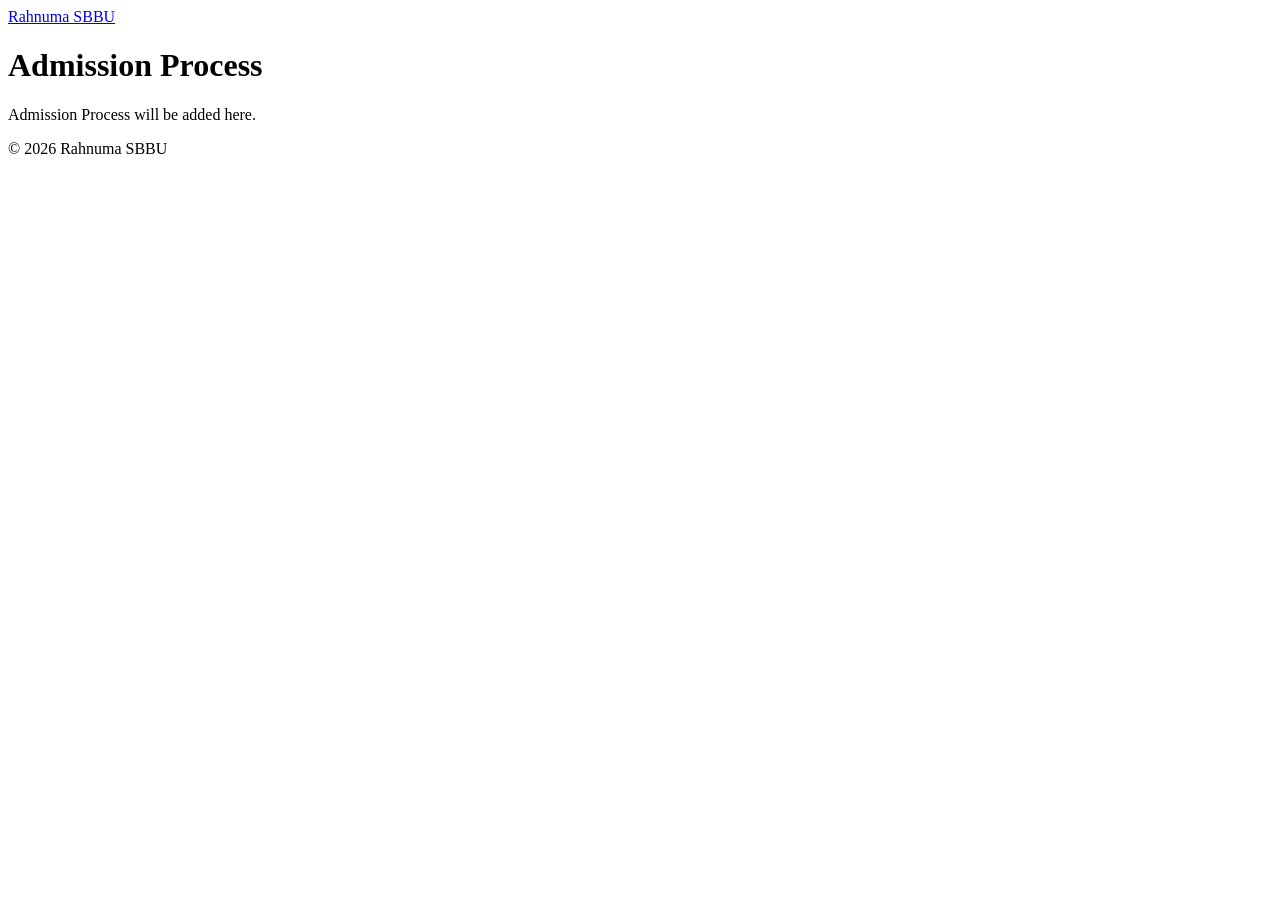
==== pages/admission.html @ 962bd900 "feat: create initial website skeleton" ====
<!DOCTYPE html>
<html lang="en">
<head>
    <meta charset="UTF-8">
    <meta name="viewport" content="width=device-width, initial-scale=1.0">
    <title>Admissions SBBU — Rahnuma SBBU</title>
</head>

<body>

    <header>
        <nav>
            <a href="../index.html">Rahnuma SBBU</a>
        </nav>
    </header>

    <main>
        <h1>Admission Process</h1>
        <p>Admission Process will be added here.</p>
    </main>

    <footer>
        <p>&copy; 2026 Rahnuma SBBU</p>
    </footer>

</body>
</html>
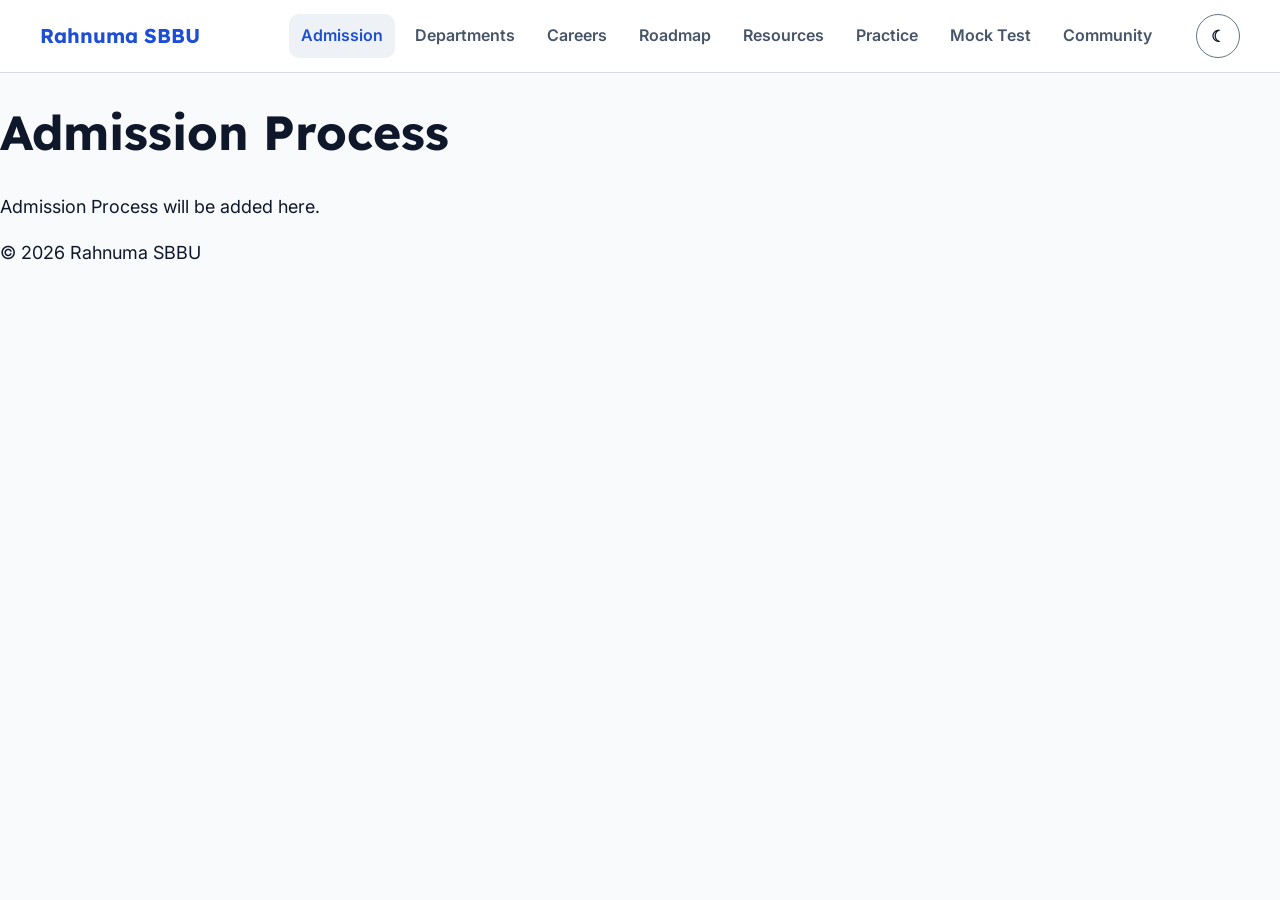
==== commit 2ea691f5: "feat: implement navigation active states" ====
--- a/pages/admission.html
+++ b/pages/admission.html
@@ -4,16 +4,50 @@
     <meta charset="UTF-8">
     <meta name="viewport" content="width=device-width, initial-scale=1.0">
     <title>Admissions SBBU — Rahnuma SBBU</title>
+
+    <link rel="stylesheet" href="../css/style.css">
 </head>
 
 <body>
 
-    <header>
-        <nav>
-            <a href="../index.html">Rahnuma SBBU</a>
-        </nav>
-    </header>
+    <header class="site-header">
+    <nav class="site-nav" aria-label="Main navigation">
+        <div class="container">
 
+            <a href="../index.html" class="site-logo">
+                Rahnuma SBBU
+            </a>
+
+            <button
+                class="nav-toggle"
+                type="button"
+                aria-label="Open navigation menu"
+                aria-expanded="false"
+                aria-controls="main-navigation">
+                <span aria-hidden="true">☰</span>
+            </button>
+
+            <div class="nav-menu" id="main-navigation" hidden>
+                <a href="admission.html">Admission</a>
+                <a href="departments.html">Departments</a>
+                <a href="careers.html">Careers</a>
+                <a href="roadmap.html">Roadmap</a>
+                <a href="resources.html">Resources</a>
+                <a href="practice.html">Practice</a>
+                <a href="mock-test.html">Mock Test</a>
+                <a href="community.html">Community</a>
+            </div>
+
+            <button
+                class="theme-toggle"
+                type="button"
+                aria-label="Toggle color theme">
+                <span aria-hidden="true">☾</span>
+            </button>
+
+        </div>
+    </nav>
+</header>
     <main>
         <h1>Admission Process</h1>
         <p>Admission Process will be added here.</p>
@@ -22,6 +56,6 @@
     <footer>
         <p>&copy; 2026 Rahnuma SBBU</p>
     </footer>
-
+<script src="../js/navigation.js"></script>
 </body>
 </html>
--- a/css/style.css
+++ b/css/style.css
@@ -0,0 +1,461 @@
+@import url('https://fonts.googleapis.com/css2?family=Inter:wght@400;500;600&family=Lexend:wght@600;700&display=swap');
+/* ==================================================
+   Rahnuma SBBU — Global Stylesheet
+   ================================================== */
+
+/* 1. CSS Custom Properties */
+
+
+
+/* Light theme */
+:root {
+    --color-primary: #1D4ED8;
+    --color-primary-hover: #1E40AF;
+
+    --color-accent: #F59E0B;
+    --color-accent-text: #92400E;
+
+    --color-background: #F8FAFC;
+    --color-surface: #FFFFFF;
+    --color-surface-alt: #EEF2F7;
+
+    --color-text: #0F172A;
+    --color-text-muted: #475569;
+
+    --color-border: #D5DCE6;
+    --color-border-strong: #64748B;
+
+    --color-success: #15803D;
+    --color-success-bg: #DCFCE7;
+
+    --color-warning: #B45309;
+    --color-warning-bg: #FEF3C7;
+
+    --color-error: #B91C1C;
+    --color-error-bg: #FEE2E2;
+
+    /* Spacing */
+    --space-1: 0.25rem;
+    --space-2: 0.5rem;
+    --space-3: 0.75rem;
+    --space-4: 1rem;
+    --space-5: 1.25rem;
+    --space-6: 1.5rem;
+    --space-8: 2rem;
+    --space-10: 2.5rem;
+    --space-12: 3rem;
+    --space-16: 4rem;
+    --space-20: 5rem;
+
+
+    /* Border Radius */
+    --radius-sm: 6px;
+    --radius-md: 10px;
+    --radius-lg: 16px;
+    --radius-xl: 24px;
+    --radius-full: 9999px;
+
+    /* Shadows */
+    --shadow-sm: 0 1px 2px rgb(15 23 42 / 0.08);
+    --shadow-md: 0 4px 6px rgb(15 23 42 / 0.10);
+    --shadow-lg: 0 10px 15px rgb(15 23 42 / 0.12);
+
+    /* Layout */
+    --container-max: 75rem;  /* 75rem = 1200px*/
+
+    /* Accessibility */
+    --focus-ring: 2px solid var(--color-primary);
+    --touch-target-min: 2.75rem;
+}
+
+/* Dark theme */
+[data-theme="dark"] {
+    --color-primary: #7AA2FF;
+    --color-primary-hover: #9DBBFF;
+
+    --color-accent: #FBBF24;
+    --color-accent-text: #FBBF24;
+
+    --color-background: #0B1220;
+    --color-surface: #131C2E;
+    --color-surface-alt: #1B2740;
+
+    --color-text: #E5EAF3;
+    --color-text-muted: #A3AFC2;
+
+    --color-border: #2A3752;
+    --color-border-strong: #7C8AA5;
+
+    --color-success: #4ADE80;
+    --color-success-bg: #14532D;
+
+    --color-warning: #FBBF24;
+    --color-warning-bg: #713F12;
+
+    --color-error: #F87171;
+    --color-error-bg: #7F1D1D;
+
+
+    /* Dark theme shadows */
+    --shadow-sm: 0 1px 2px rgb(0 0 0 / 0.25);
+    --shadow-md: 0 4px 6px rgb(0 0 0 / 0.30);
+    --shadow-lg: 0 10px 15px rgb(0 0 0 / 0.35);
+
+    
+
+}
+
+
+/* 2. Base / Reset Styles */
+
+*,
+*::before,
+*::after {
+    box-sizing: border-box;
+}
+
+html {
+    background-color: var(--color-background);
+    color: var(--color-text);
+    scroll-behavior: smooth;
+}
+
+body {
+    background-color: var(--color-background);
+    color: var(--color-text);
+    margin: 0;
+    min-width: 320px;
+}
+
+
+/* 3. Global Typography */
+
+/* Font families */
+:root {
+    --font-display: 'Lexend', 'Inter', system-ui, sans-serif;
+    --font-body: 'Inter', system-ui, -apple-system, 'Segoe UI', Roboto, sans-serif;
+}
+
+/* Font families */
+body {
+    font-family: var(--font-body);
+}
+
+h1,
+h2,
+h3 {
+    font-family: var(--font-display);
+}
+
+/* Heading styles */
+h1 {
+    font-size: 2rem;
+    font-weight: 700;
+    line-height: 1.15;
+}
+
+h2 {
+    font-size: 1.5rem;
+    font-weight: 600;
+    line-height: 1.25;
+}
+
+h3 {
+    font-size: 1.25rem;
+    font-weight: 600;
+    line-height: 1.3;
+}
+
+/* Body text */
+body {
+    font-size: 1rem;
+    font-weight: 400;
+    line-height: 1.6;
+}
+
+/* Small text */
+small {
+    font-size: 0.875rem;
+    line-height: 1.5;
+}
+
+/* Navigation and buttons */
+button,
+nav a {
+    font-size: 1rem;
+    font-weight: 600;
+}
+
+/* 4. Global Elements */
+
+
+/* 5. Layout & Container */
+
+.container {
+    width: min(100% - 2rem, var(--container-max));
+    margin-inline: auto;
+
+}
+
+img,
+video,
+svg {
+    max-width: 100%;
+    height: auto;
+}
+@media (min-width: 48rem) {
+    .container {
+        width: min(100% - 3rem, var(--container-max));
+    }
+}
+
+@media (min-width: 64rem) {
+    .container {
+        width: min(100% - 4rem, var(--container-max));
+    }
+}
+/* 6. Reusable Components */
+
+/* Site Navigation */
+
+.site-header {
+    background-color: var(--color-surface);
+    border-bottom: 1px solid var(--color-border);
+}
+
+.site-nav .container {
+    display: flex;
+    align-items: center;
+    min-height: 4.5rem;
+    gap: var(--space-6);
+}
+
+.site-logo {
+    display: inline-flex;
+    align-items: center;
+    color: var(--color-primary);
+    font-family: var(--font-display);
+    font-size: 1.25rem;
+    font-weight: 700;
+    text-decoration: none;
+    white-space: nowrap;
+}
+
+.nav-menu {
+    display: flex;
+    align-items: center;
+    gap: var(--space-2);
+    margin-left: auto;
+}
+
+.nav-menu a {
+    display: inline-flex;
+    align-items: center;
+    justify-content: center;
+    min-height: var(--touch-target-min);
+    padding: 0 var(--space-3);
+    color: var(--color-text-muted);
+    text-decoration: none;
+    border-radius: var(--radius-md);
+    transition:
+    color 180ms ease,
+    background-color 180ms ease;
+}
+
+.nav-menu a:hover {
+    color: var(--color-primary);
+    background-color: var(--color-surface-alt);
+}
+
+.nav-menu a[aria-current="page"] {
+    color: var(--color-primary);
+    background-color: var(--color-surface-alt);
+    font-weight: 600;
+}
+
+.theme-toggle {
+    display: inline-flex;
+    align-items: center;
+    justify-content: center;
+    width: var(--touch-target-min);
+    min-height: var(--touch-target-min);
+    padding: 0;
+    margin-left: var(--space-2);
+    border: 1px solid var(--color-border-strong);
+    border-radius: var(--radius-full);
+    background-color: transparent;
+    color: var(--color-text);
+    cursor: pointer;
+    transition:
+        color 180ms ease,
+        background-color 180ms ease,
+        border-color 180ms ease;
+}
+
+.theme-toggle:hover {
+    color: var(--color-primary);
+    background-color: var(--color-surface-alt);
+    border-color: var(--color-primary);
+}
+.nav-toggle {
+    display: none;
+}
+/* 7. Responsive Rules */
+
+
+
+/* Mobile-first base */
+body {
+    overflow-x: hidden;
+}
+
+@media (min-width: 48rem) {
+    /* Tablet layout */
+    @media (min-width: 48rem) {
+    h1 {
+        font-size: 2.5rem;
+    }
+
+    h2 {
+        font-size: 2rem;
+    }
+
+    h3 {
+        font-size: 1.5rem;
+    }
+
+    body {
+        font-size: 1.125rem;
+    }
+}
+}
+
+@media (min-width: 64rem) {
+    /* Desktop layout */
+    @media (min-width: 64rem) {
+    h1 {
+        font-size: 3rem;
+    }
+
+    h2 {
+        font-size: 2.25rem;
+    }
+}
+}
+@media (max-width: 30rem) {
+    .button {
+        width: 100%;
+    }
+}
+p,
+li {
+    max-width: 65ch;
+}
+
+/* Mobile Navigation */
+@media (max-width: 63.9375rem) {
+    .site-nav .container {
+        display: grid;
+        grid-template-columns: minmax(0, 1fr) auto auto;
+        align-items: center;
+        min-height: 4.5rem;
+        gap: var(--space-2);
+    }
+
+    .site-logo {
+        min-width: 0;
+        overflow: hidden;
+        text-overflow: ellipsis;
+        white-space: nowrap;
+    }
+
+    .nav-toggle,
+    .theme-toggle {
+        flex: none;
+        width: var(--touch-target-min);
+        min-width: var(--touch-target-min);
+        min-height: var(--touch-target-min);
+    }
+
+    .nav-toggle {
+        display: inline-flex;
+        align-items: center;
+        justify-content: center;
+        padding: 0;
+        margin-left: 0;
+        border: 1px solid var(--color-border-strong);
+        border-radius: var(--radius-md);
+        background-color: transparent;
+        color: var(--color-text);
+        cursor: pointer;
+    }
+
+    .theme-toggle {
+        margin-left: 0;
+    }
+
+    .nav-menu[hidden] {
+        display: none;
+    }
+
+    .nav-menu {
+        display: flex;
+        grid-column: 1 / -1;
+        grid-row: 2;
+        flex-direction: column;
+        width: 100%;
+        margin-left: 0;
+        padding: var(--space-3) 0 var(--space-4);
+        gap: var(--space-1);
+        border-top: 1px solid var(--color-border);
+    }
+
+    .nav-menu a {
+        width: 100%;
+        justify-content: flex-start;
+    }
+}
+
+/* 8. Accessibility & Motion */
+:focus-visible {
+    outline: var(--focus-ring);
+    outline-offset: 2px;
+}
+button,
+a,
+input,
+select,
+textarea {
+    min-height: var(--touch-target-min);
+}
+
+@media (prefers-reduced-motion: reduce) {
+    html {
+        scroll-behavior: auto;
+    }
+
+    *,
+    *::before,
+    *::after {
+        animation-duration: 0.01ms !important;
+        animation-iteration-count: 1 !important;
+        transition-duration: 0.01ms !important;
+        scroll-behavior: auto !important;
+    }
+}
+.skip-link {
+    position: absolute;
+    top: -100%;
+    left: var(--space-4);
+    z-index: 1000;
+    padding: var(--space-3) var(--space-4);
+    background-color: var(--color-surface);
+    color: var(--color-text);
+    border: 2px solid var(--color-primary);
+    border-radius: var(--radius-md);
+    text-decoration: none;
+}
+
+.skip-link:focus-visible {
+    top: var(--space-4);
+}
